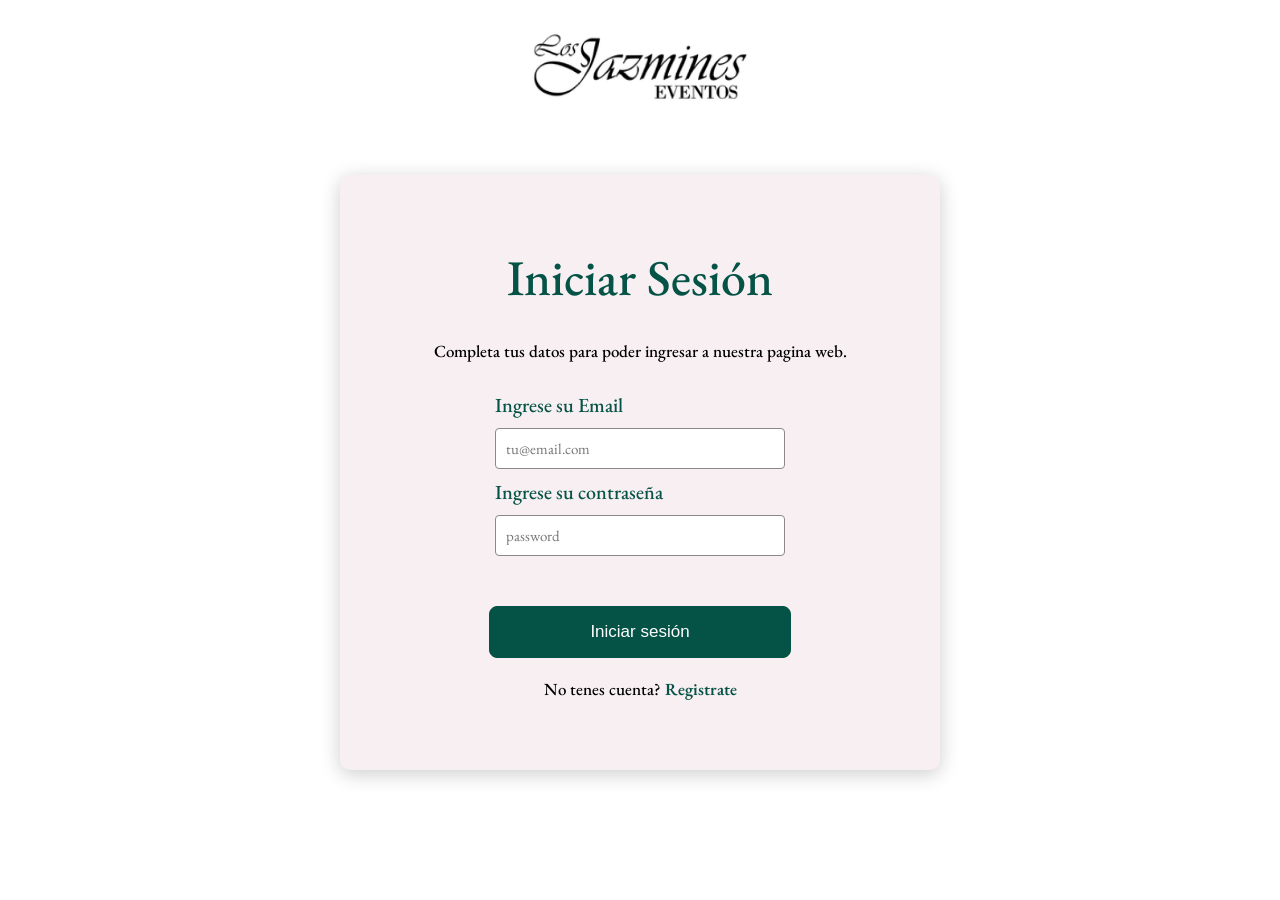
==== login.html @ fde82596 "Login and singup" ====
<!doctype html>
<html lang="en">
  <head>
    <meta charset="UTF-8" />
    <meta name="viewport" content="width=device-width, initial-scale=1.0" />
    <link rel="stylesheet" href="./assets/loginstyle.css" />
    <title>Login</title>
  </head>
  <body>
    <header>
      <div class="navbar">
        <a href="./index.html">
          <img src="./assets/imgs/Logo.jpg" alt="Logo" class="logo" />
        </a>
      </div>
    </header>
    <main>
      <section class="login"></section>
      <div class="login-container">
        <div class="login-text">
          <h1>Iniciar Sesión</h1>
          <p>Completa tus datos para poder ingresar a nuestra pagina web.</p>
        </div>
        <div class="login-form">
          <label class="norm-label" for="email">Ingrese su Email</label>
          <input
            class="norm-input"
            type="text"
            id="email"
            placeholder="tu@email.com"
          />
          <label class="norm-label" for="password">Ingrese su contraseña</label>
          <input
            class="norm-input"
            type="password"
            id="password"
            placeholder="password"
          />
        </div>
        <div class="login-button">
          <a href="./index.html">Iniciar sesión</a>
        </div>
        <div class="login-singup">
          <p>No tenes cuenta? <a href="./registro.html">Registrate</a></p>
        </div>
      </div>
    </main>
  </body>
</html>
---- assets/loginstyle.css ----
@import url("https://fonts.googleapis.com/css2?family=EB+Garamond:ital,wght@0,400..800;1,400..800&family=Montserrat:ital,wght@0,100..900;1,100..900&family=Poppins:ital,wght@0,100;0,200;0,300;0,400;0,500;0,600;0,700;0,800;0,900;1,100;1,200;1,300;1,400;1,500;1,600;1,700;1,800;1,900&display=swap");

:root {
  /* fonts */
  --font: "EB Garamond";
  /* colors */
  --beige: #f3c395ff;
  --pink: #f8eff2;
  --lightblue: #d6bcfa;
  --violet: #757bbd;
  --White: #f8f2edff;
  --second-White: #ffffff;
  --black: #000000;
  --darkGreen: #055346ff;
  --lightGreen: #9ae6b4;
  --morelightGrey: #8d8888;
  --lightGrey: #353535bd;
  --darkGrey: #353535ff;
  --orange: #f6ad55;
  --yellow: #faf089;
  --red: #e93d3d;
  /* background */
}
* {
  margin: 0;
  padding: 0;
  box-sizing: border-box;
  text-decoration: none;
  list-style: none;
  font-family: var(--font), sans-serif;
}
header {
  background-color: var(--second-White);
  display: flex;
  align-items: center;
  justify-content: center;
  height: 135px;
  width: 100%;
}
.logo {
  display: flex;
  justify-content: center;
  align-items: center;

  width: 230px;
  height: auto;
}

/* card login section */
.login {
  padding: 20px 0px;
  background-color: var(--second-White);
  display: flex;
  align-items: center;
  justify-content: center;
  width: 100%;
}

.login-container {
  background-color: var(--pink);
  max-width: 600px;
  margin: 0 auto;
  padding: 70px 50px;
  display: flex;
  flex-direction: column;
  justify-content: center;
  align-items: center;
  border-radius: 10px;
  box-shadow: 0px 4px 20px rgba(0, 0, 0, 0.2);
}
.login-text {
  display: flex;
  flex-direction: column;
  justify-content: center;
  align-items: center;
  gap: 30px;
  text-align: center;
}
.login-text h1 {
  font-size: 50px;
  font-weight: 500;
  color: var(--darkGreen);
}
.login-text p {
  font-size: 17px;
  font-weight: 500;
}
.login-form {
  display: flex;
  flex-direction: column;
  justify-content: center;
  gap: 10px;
  padding: 30px;
  width: 70%;
}
.norm-label {
  font-size: 20px;
  font-weight: 500;
  color: var(--darkGreen);
}
.norm-input {
  border: 1px solid var(--morelightGrey);
  border-radius: 4px;
  padding: 10px;
  font-size: 15px;
}
.login-button {
  display: flex;
  flex-direction: column;
  align-items: center;
  justify-content: center;
  margin-top: 20px;
  border: 1px solid var(--darkGreen);
  background-color: var(--darkGreen);
  border-radius: 8px;
}
.login-button a {
  color: var(--second-White);
  font-weight: 500;
  font-family: "Monserrat", sans-serif;
  font-size: 17px;
  display: block;
  width: 100%;
  padding: 15px 100px;
  text-align: center;
}
.login-singup p {
  margin-top: 20px;
  text-align: center;
  font-size: 17px;
  font-weight: 500;
}
.login-singup p a {
  color: var(--darkGreen);
  font-weight: 600;
}
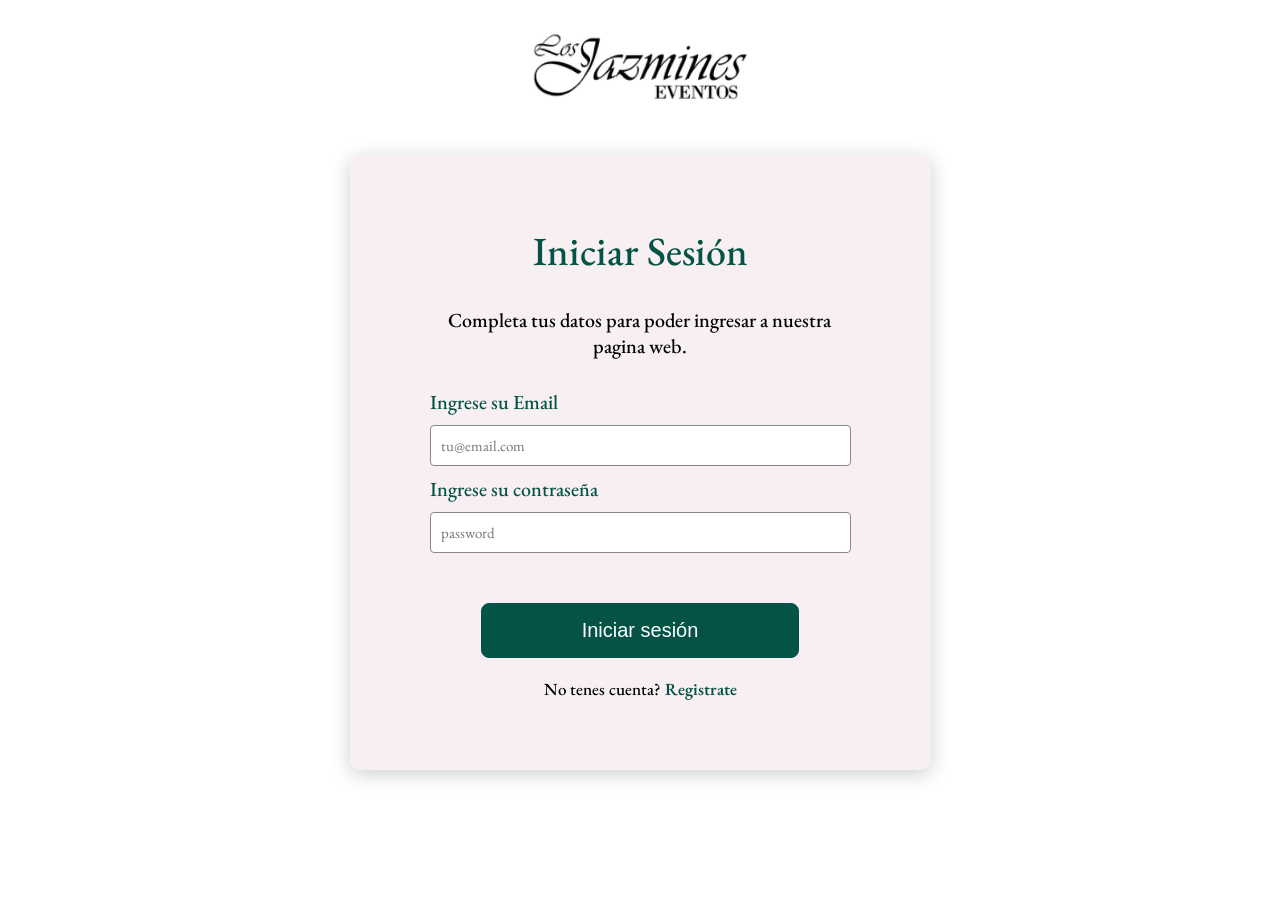
==== commit 1dd638b4: "Arreglo login y registro" ====
--- a/login.html
+++ b/login.html
@@ -15,35 +15,38 @@
       </div>
     </header>
     <main>
-      <section class="login"></section>
-      <div class="login-container">
-        <div class="login-text">
-          <h1>Iniciar Sesión</h1>
-          <p>Completa tus datos para poder ingresar a nuestra pagina web.</p>
+      <section class="login">
+        <div class="login-container">
+          <div class="login-text">
+            <h1>Iniciar Sesión</h1>
+            <p>Completa tus datos para poder ingresar a nuestra pagina web.</p>
+          </div>
+          <div class="login-form">
+            <label class="norm-label" for="email">Ingrese su Email</label>
+            <input
+              class="norm-input"
+              type="text"
+              id="email"
+              placeholder="tu@email.com"
+            />
+            <label class="norm-label" for="password"
+              >Ingrese su contraseña</label
+            >
+            <input
+              class="norm-input"
+              type="password"
+              id="password"
+              placeholder="password"
+            />
+          </div>
+          <div class="login-button">
+            <a href="./index.html">Iniciar sesión</a>
+          </div>
+          <div class="login-singup">
+            <p>No tenes cuenta? <a href="./registro.html">Registrate</a></p>
+          </div>
         </div>
-        <div class="login-form">
-          <label class="norm-label" for="email">Ingrese su Email</label>
-          <input
-            class="norm-input"
-            type="text"
-            id="email"
-            placeholder="tu@email.com"
-          />
-          <label class="norm-label" for="password">Ingrese su contraseña</label>
-          <input
-            class="norm-input"
-            type="password"
-            id="password"
-            placeholder="password"
-          />
-        </div>
-        <div class="login-button">
-          <a href="./index.html">Iniciar sesión</a>
-        </div>
-        <div class="login-singup">
-          <p>No tenes cuenta? <a href="./registro.html">Registrate</a></p>
-        </div>
-      </div>
+      </section>
     </main>
   </body>
 </html>
--- a/assets/loginstyle.css
+++ b/assets/loginstyle.css
@@ -77,12 +77,13 @@
   text-align: center;
 }
 .login-text h1 {
-  font-size: 50px;
+  font-size: 40px;
   font-weight: 500;
   color: var(--darkGreen);
 }
 .login-text p {
-  font-size: 17px;
+  width: 80%;
+  font-size: 20px;
   font-weight: 500;
 }
 .login-form {
@@ -91,7 +92,7 @@
   justify-content: center;
   gap: 10px;
   padding: 30px;
-  width: 70%;
+  width: 100%;
 }
 .norm-label {
   font-size: 20px;
@@ -118,7 +119,7 @@
   color: var(--second-White);
   font-weight: 500;
   font-family: "Monserrat", sans-serif;
-  font-size: 17px;
+  font-size: 20px;
   display: block;
   width: 100%;
   padding: 15px 100px;
@@ -134,3 +135,9 @@
   color: var(--darkGreen);
   font-weight: 600;
 }
+
+@media (max-width: 480px) {
+  .login {
+    padding: 20px;
+  }
+}
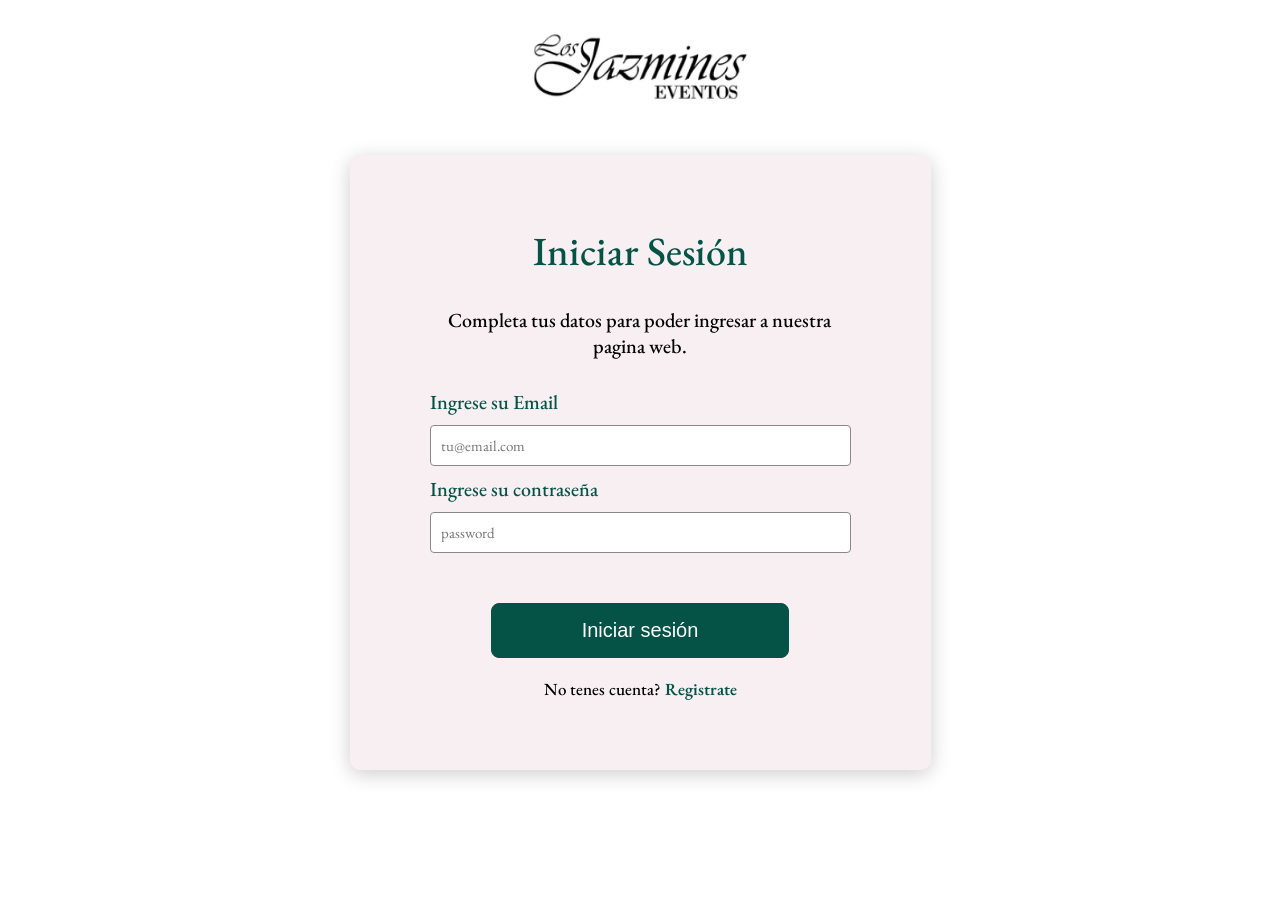
==== commit 5eb75c9b: "agrego miniatura" ====
--- a/login.html
+++ b/login.html
@@ -4,6 +4,7 @@
     <meta charset="UTF-8" />
     <meta name="viewport" content="width=device-width, initial-scale=1.0" />
     <link rel="stylesheet" href="./assets/loginstyle.css" />
+    <link rel="icon" href="./assets/imgs/Logo.jpg" type="image/jpg" />
     <title>Login</title>
   </head>
   <body>
--- a/assets/loginstyle.css
+++ b/assets/loginstyle.css
@@ -122,7 +122,7 @@
   font-size: 20px;
   display: block;
   width: 100%;
-  padding: 15px 100px;
+  padding: 15px 90px;
   text-align: center;
 }
 .login-singup p {
